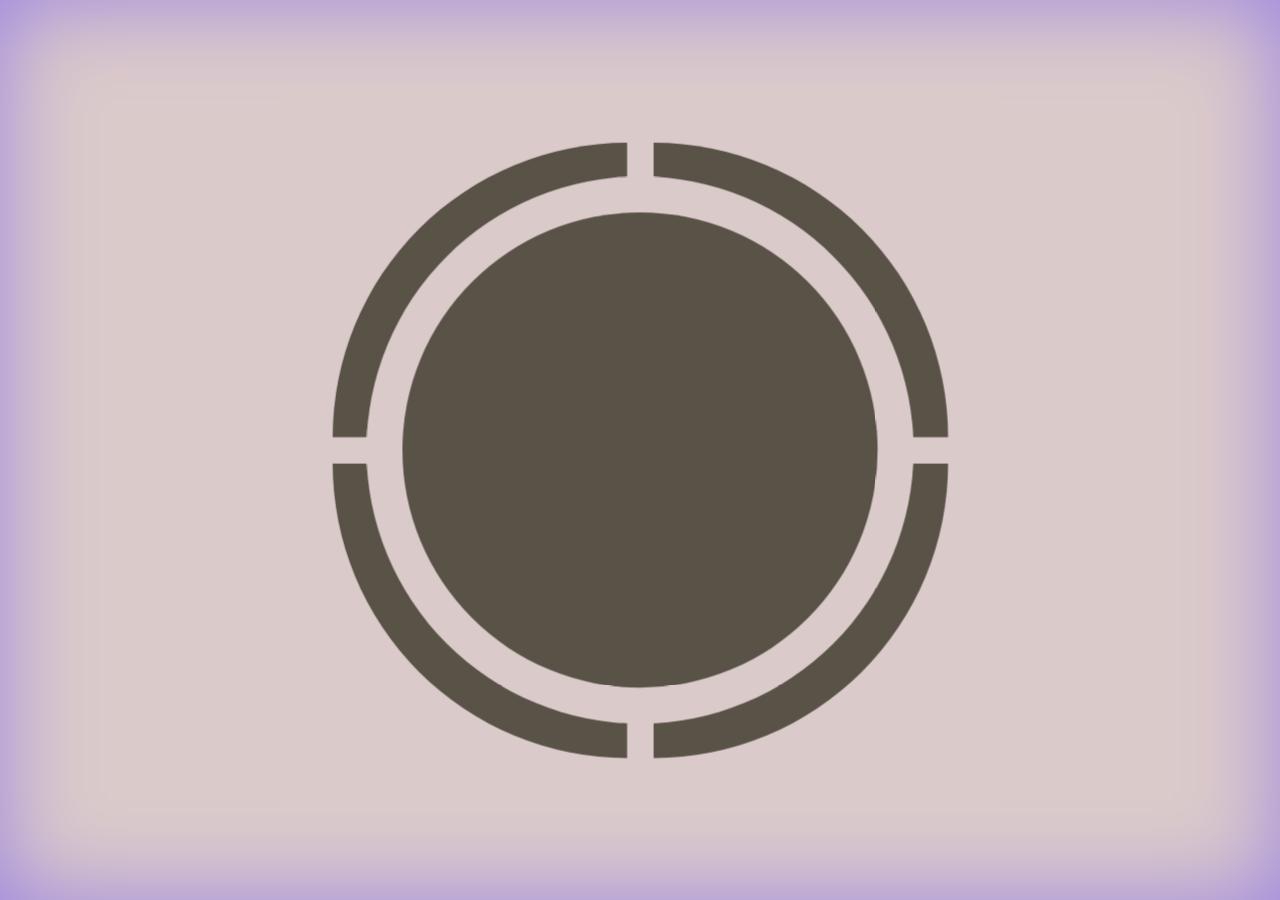
==== index.html @ 252638a2 "Update index.html" ====
<!DOCTYPE html>
<html lang="en">
<head>
    <title>LinMinae's Card｜林泉苗名刺</title>
    <style>
    @import url(LinMinae.css);
    </style>
</head>
<body>
	
	<div class="wrap">
	  <a href="mailto:LinMinae@gmail.com" target="_blank"><div></div></a>
	  <a href="https://bit.ly/33oJoN6" target="_blank"><div></div></a>
	  <a href="https://bit.ly/3BnAfRH" target="_blank"><div></div></a>
	  <a href="https://bit.ly/3gRYi1q" target="_blank"><div></div></a>
	  <a href="https://bit.ly/LinMinae" target="_blank"><div></div></a>
	</div>
</body>
</html>
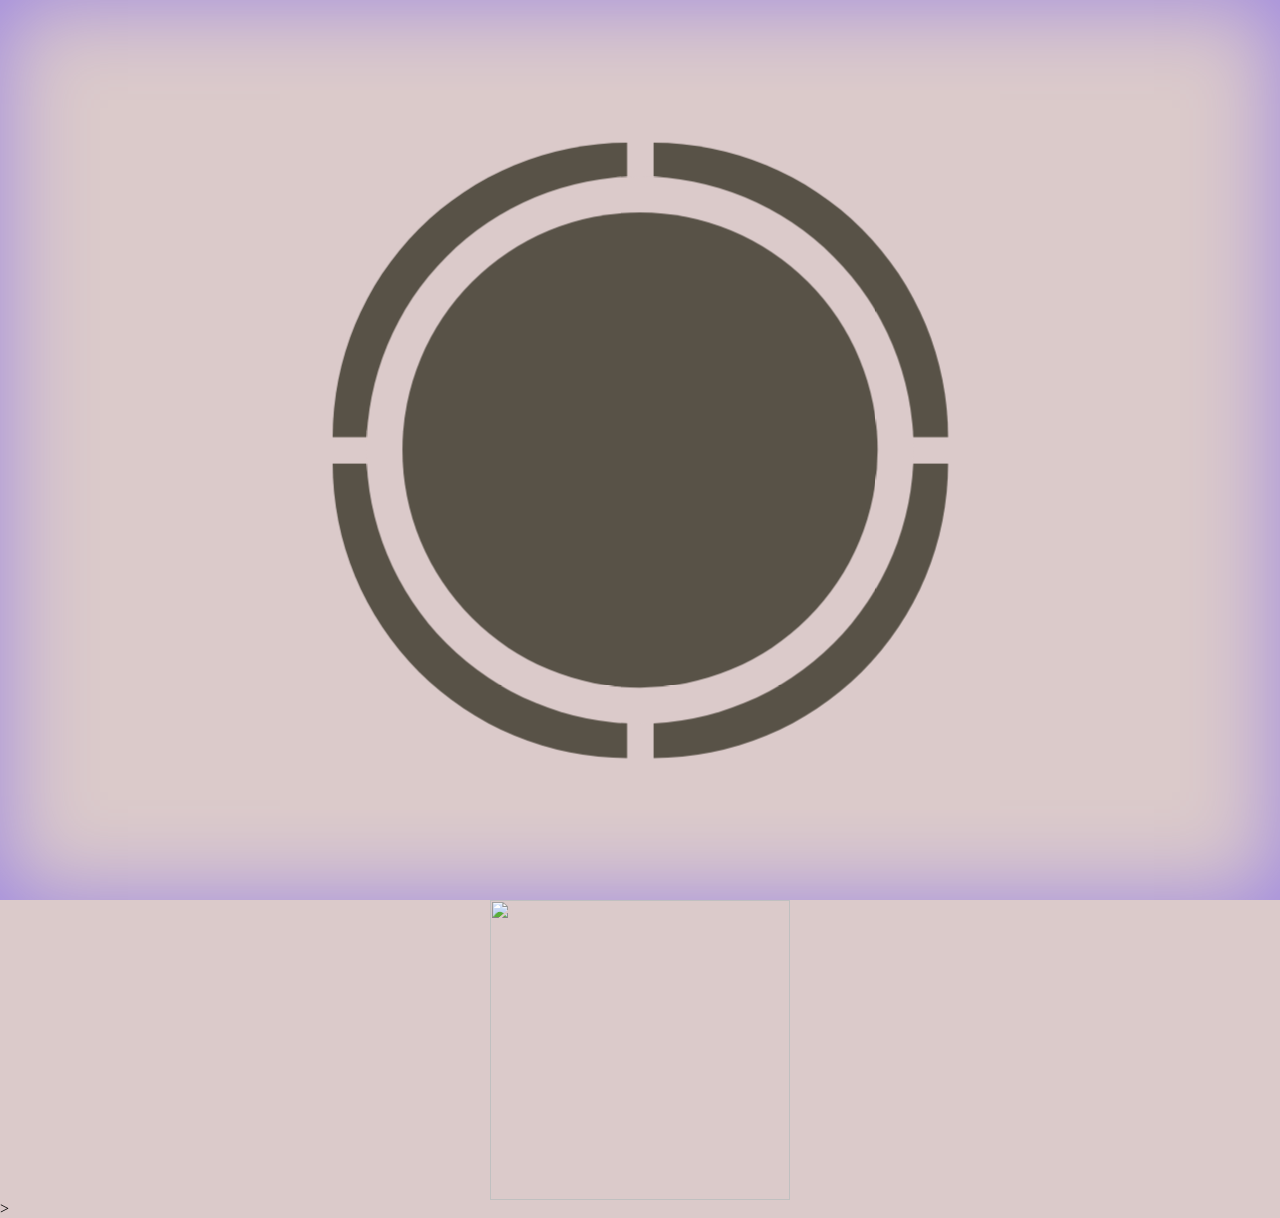
==== commit bf4a49ff: "Add files via upload" ====
--- a/index.html
+++ b/index.html
@@ -13,7 +13,8 @@
 	  <a href="https://bit.ly/33oJoN6" target="_blank"><div></div></a>
 	  <a href="https://bit.ly/3BnAfRH" target="_blank"><div></div></a>
 	  <a href="https://bit.ly/3gRYi1q" target="_blank"><div></div></a>
-	  <a href="https://bit.ly/LinMinae" target="_blank"><div></div></a>
+	  <a href="https://bit.ly/linminae" target="_blank"><div></div></a>
 	</div>
+	  <img src="https://i.imgur.com/ozus4LE.png" width="300" height="300" style="display:block; margin:auto;" />>
 </body>
 </html>
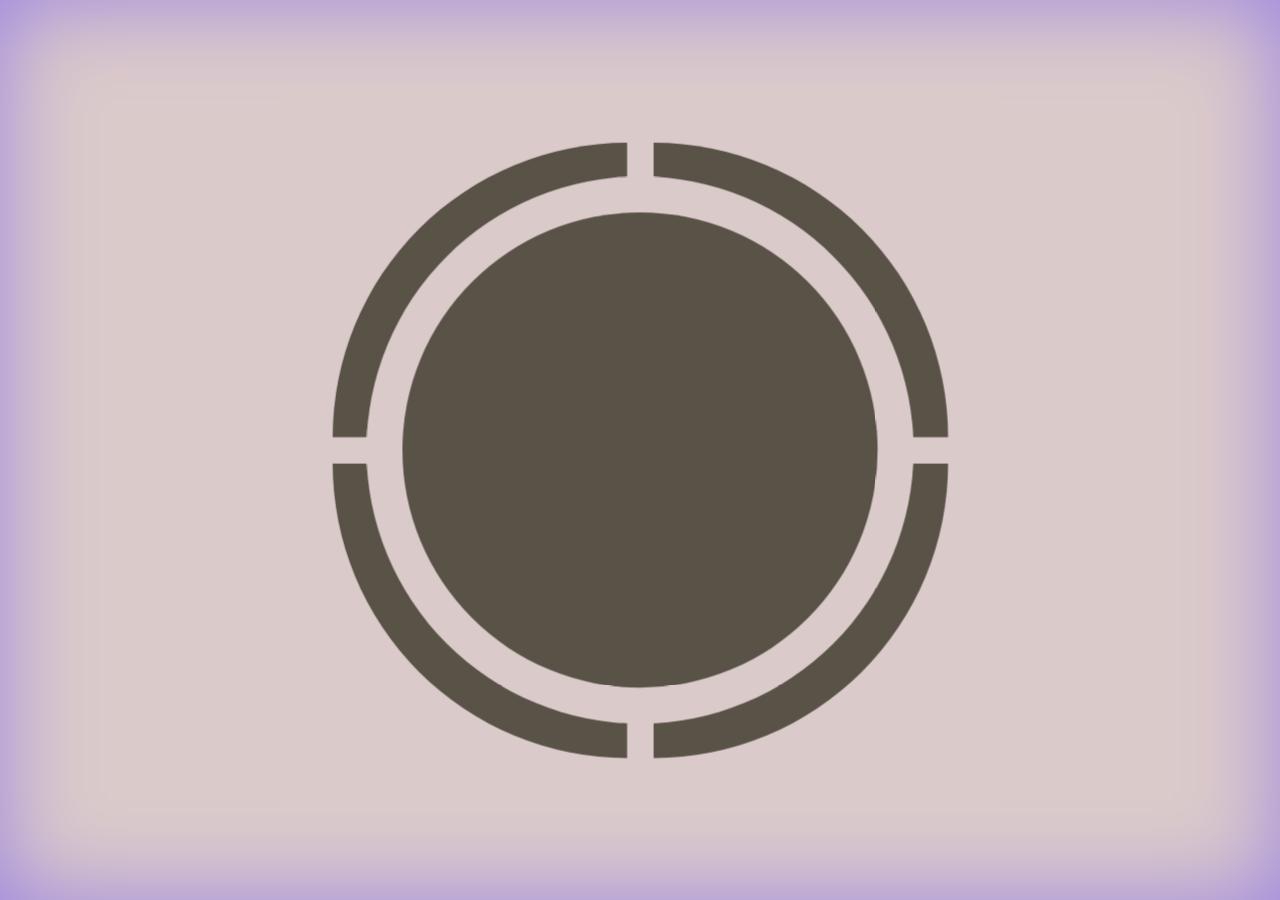
==== commit 6fd20851: "Update index.html" ====
--- a/index.html
+++ b/index.html
@@ -15,6 +15,5 @@
 	  <a href="https://bit.ly/3gRYi1q" target="_blank"><div></div></a>
 	  <a href="https://bit.ly/linminae" target="_blank"><div></div></a>
 	</div>
-	  <img src="https://i.imgur.com/ozus4LE.png" width="300" height="300" style="display:block; margin:auto;" />>
 </body>
 </html>
